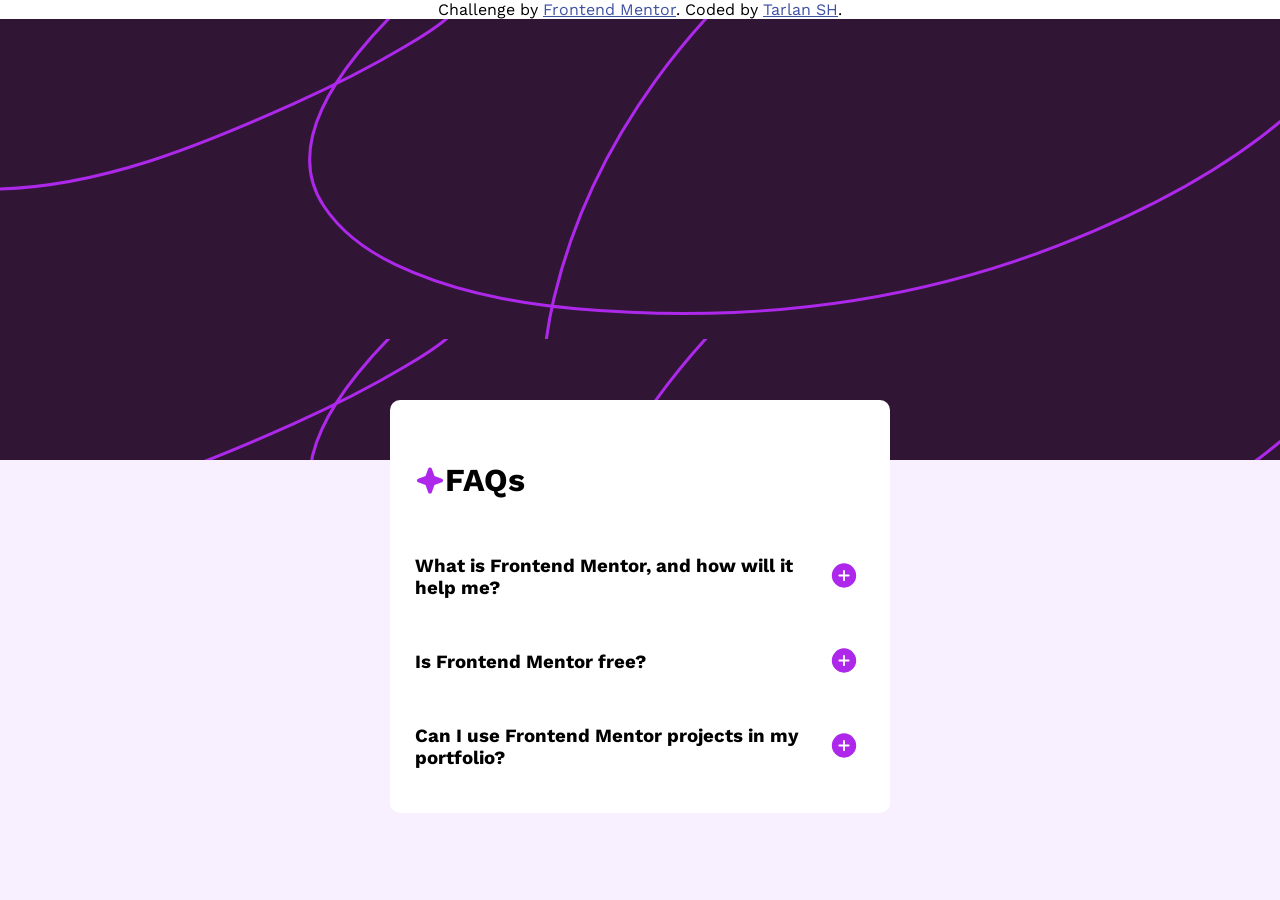
==== index.html @ c080e699 "some changes" ====
<!DOCTYPE html>
<html lang="en">

<head>
  <meta charset="UTF-8">
  <meta name="viewport" content="width=device-width, initial-scale=1.0">
  <!-- displays site properly based on user's device -->

  <link rel="icon" type="image/png" sizes="32x32" href="./assets/images/favicon-32x32.png">
  <link rel="stylesheet" href="/faq-accordion-main/main.css">


  <title>Frontend Mentor | FAQ accordion</title>



</head>

<body>

  <div class="container-fluid">

    <div class="attribution">
      Challenge by <a href="https://www.frontendmentor.io?ref=challenge" target="_blank">Frontend Mentor</a>.
      Coded by <a href="#">Tarlan SH</a>.
    </div>
    <div class="background1"></div>
    <div class="accordiancontainer overlaping">
   
      <div class="accordion">
        <div class="accordion-item">

          <div class="accordion-header">
               <svg xmlns="http://www.w3.org/2000/svg" width="30" height="41" fill="none" viewBox="0 0 40 41"><path fill="#AD28EB" d="M37.5 20.5a2.467 2.467 0 0 1-1.64 2.344l-9.913 3.604-3.603 9.911a2.5 2.5 0 0 1-4.688 0l-3.604-9.922-9.911-3.593a2.5 2.5 0 0 1 0-4.688l9.921-3.604 3.594-9.911a2.5 2.5 0 0 1 4.688 0l3.604 9.921 9.911 3.594A2.467 2.467 0 0 1 37.5 20.5Z"/></svg><h1>FAQs</h1>
              
          </div>
          <div class="accordion-header">
          <h3>What is Frontend Mentor, and how will it help me?</h3>
            <button class="accordion-button collapse" type="button"><img src="./assets/images/icon-plus.svg" alt="plus sign"></button>
          </div>
          <div>
            <div class="accordion-body">Frontend Mentor offers realistic coding challenges to help developers improve
              their frontend coding skills with projects in HTML, CSS, and JavaScript. It's suitable for all levels and
              ideal for portorolio building.
            </div>
          </div>
        </div>
        <div class="accordion-item">

          <div class="accordion-header">
            <h3>
              Is Frontend Mentor free?</h3>
            <button class="accordion-button collapse" type="button"><img src="./assets/images/icon-plus.svg" alt="plus sign"></button>
          </div>

          <div>
            <div class="accordion-body">Frontend Mentor offers realistic coding challenges to help developers improve
              their frontend coding skills with projects in HTML, CSS, and JavaScript. It's suitable for all levels and
              ideal for portorolio building.
            </div>
          </div>
        </div>
        <div class="accordion-item">

          <div class="accordion-header">
            <h3>
              Can I use Frontend Mentor projects in my portfolio?</h3>
            <button class="accordion-button collapse" type="button"><img src="./assets/images/icon-plus.svg" alt="plus sign"></button>
          </div>

          <div>
            <div class="accordion-body">Frontend Mentor offers realistic coding challenges to help developers improve
              their frontend coding skills with projects in HTML, CSS, and JavaScript. It's suitable for all levels and
              ideal for portorolio building.
            </div>
          </div>
        </div>
      </div>
    </div>
    <div class="background2"></div>
  </div>
  <script src="/faq-accordion-main/main.js"></script>

</body>
</body>

</html>
---- faq-accordion-main/main.css ----
body {
    box-sizing: border-box;
    margin: 0%;
    padding: 0%;
    font-family: 'Work Sans', sans-serif;
    font-weight: 400; /* Regular */

  }

  h1 {
    font-family: 'Work Sans', sans-serif;
    font-weight: 700; /* Bold */
  }
  

  @font-face {
    font-family: 'Work Sans';
    font-weight: 400;
    src: url('/faq-accordion-main/assets/fonts/WorkSans-VariableFont_wght.ttf') format('truetype');
  }
  
  @font-face {
    font-family: 'Work Sans';
    font-weight: 600;
    src: url('/faq-accordion-main/assets/fonts/WorkSans-VariableFont_wght.ttf') format('truetype');
  }
  
  @font-face {
    font-family: 'Work Sans';
    font-weight: 700;
    src: url('/faq-accordion-main/assets/fonts/WorkSans-VariableFont_wght.ttf') format('truetype');
  }

  .attribution a {
    color: hsl(228, 45%, 44%);
  }

  .container-fluid {
    display: flex;
    flex-direction: column;
    height: 100vh;
    position: relative;
  }


  .background1,
  .background2 {
    flex: 1;
    z-index: 0;
  }

  .background2 {
    z-index: 0;
  }

  .background1 {
    background-image: url("./assets/images/background-pattern-desktop.svg")

  }

  .background2 {
    background-color: hsl(275, 100%, 97%);
  }

  .overlaping {
    z-index: 1;
    position: absolute;
    top: 400px;
    left: 50%;
    transform: translateX(-50%);
    border-radius: 10px;
    background-color: white;
    padding:25px;

  }

  .accordion {
    width: 450px;

  }

  @media screen and (max-width: 500px) {

    .accordion{
      width: 250px;
      
    }
    .overlaping {
      top: 150px;
    }
    
    
  }

  .attribution {
    text-align: center;
  }

  .accordioncontainer {
    display: flex;
    flex-direction: column;
    align-items: center;
  }

  .accordion-header> span {
    padding: 10px;
    font-family: 'Work Sans', sans-serif;
    font-weight: 700; 
  }



  .accordion-header {
    margin-top: 15px;
    display: flex;
    align-items: center;
    font-size: 1rem;

  }

  .accordion-header> h3:hover {
    cursor: pointer;
    color: purple;
    font-family: 'Work Sans', sans-serif;
    font-weight: 700; 
  }

  .accordion-body {
    border-bottom: 1px solid hsl(293, 25%, 94%);
    margin-top: 20px;
    padding-bottom: 30px;
    display: none;
    font-family: 'Work Sans', sans-serif;
    color: hsl(293, 19%, 72%);
    
   
  }


  .accordion-button {
    
    margin-left: auto;
    border-style: none;
    background-color: hsl(0, 0%, 100%);
   
    
  }

  .accordion-button:hover {
    cursor:pointer;
    
    
  }
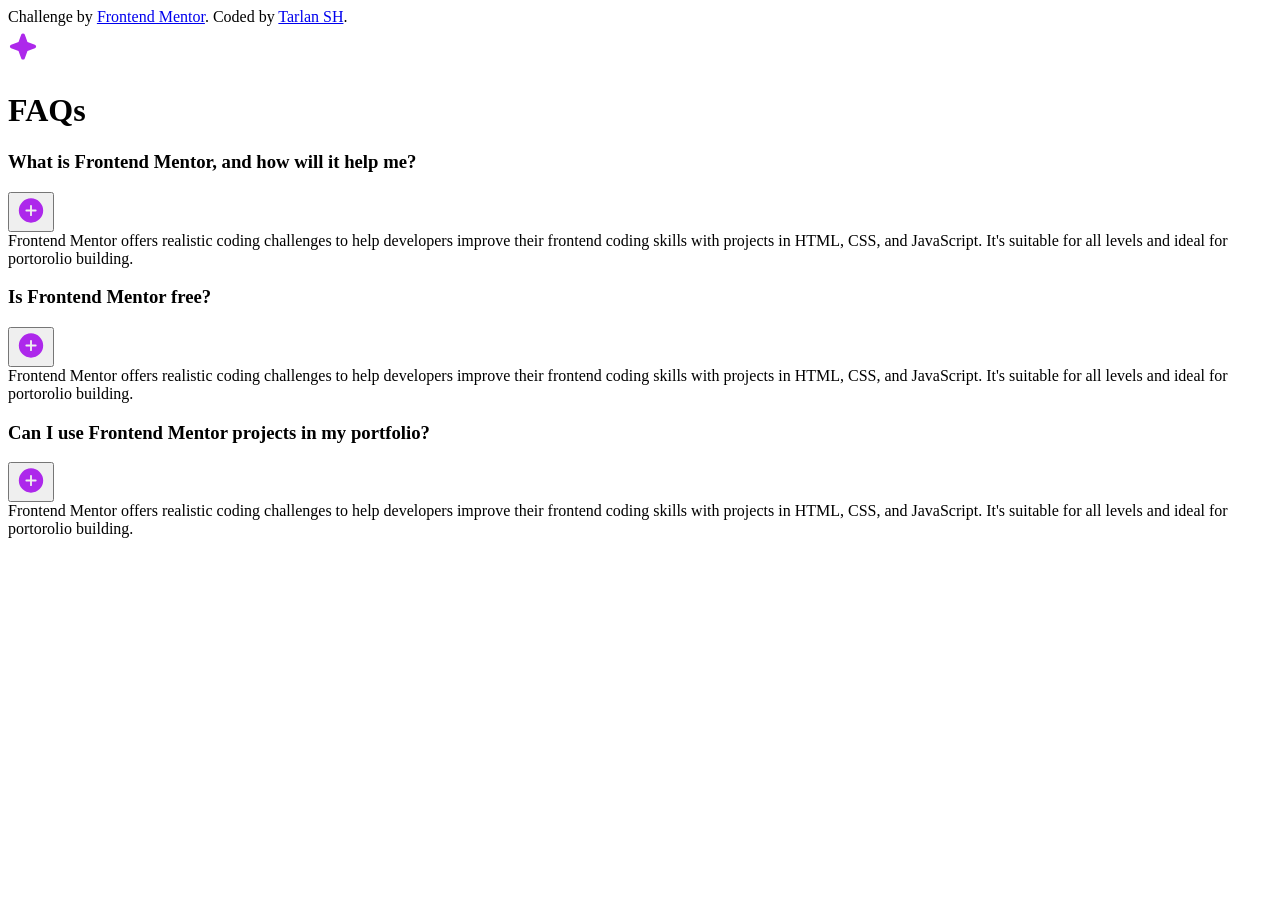
==== commit 0536b03d: "Update index.html" ====
--- a/index.html
+++ b/index.html
@@ -4,10 +4,10 @@
 <head>
   <meta charset="UTF-8">
   <meta name="viewport" content="width=device-width, initial-scale=1.0">
-  <!-- displays site properly based on user's device -->
+  
 
   <link rel="icon" type="image/png" sizes="32x32" href="./assets/images/favicon-32x32.png">
-  <link rel="stylesheet" href="/faq-accordion-main/main.css">
+  <link rel="stylesheet" href="/faqMentor/style.css">
 
 
   <title>Frontend Mentor | FAQ accordion</title>
@@ -79,9 +79,9 @@
     </div>
     <div class="background2"></div>
   </div>
-  <script src="/faq-accordion-main/main.js"></script>
+  <script src="/faqMentor/main.js"></script>
 
 </body>
 </body>
 
-</html>+</html>
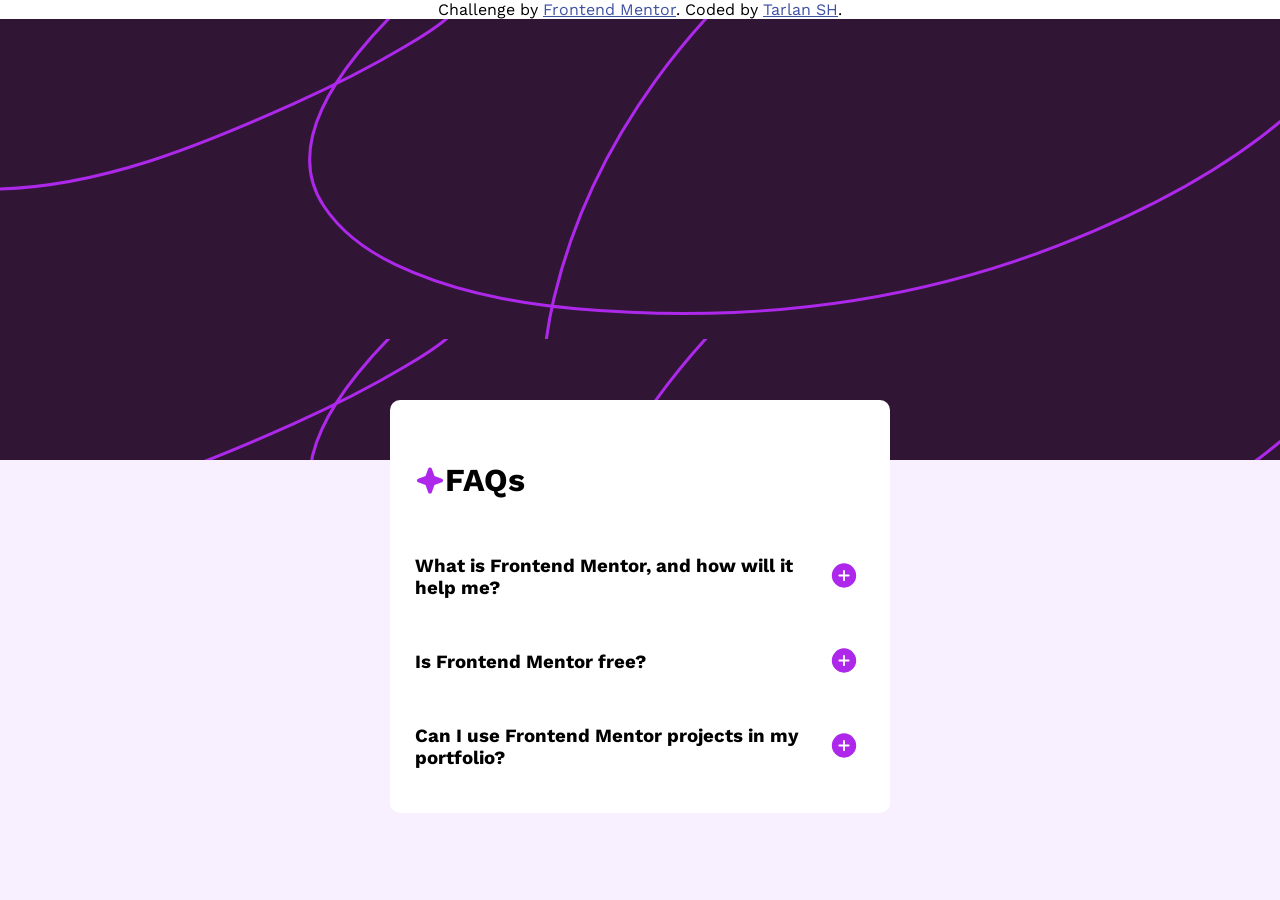
==== commit 0815dd99: "sth" ====
--- a/index.html
+++ b/index.html
@@ -7,7 +7,7 @@
   
 
   <link rel="icon" type="image/png" sizes="32x32" href="./assets/images/favicon-32x32.png">
-  <link rel="stylesheet" href="/faqMentor/style.css">
+  <link rel="stylesheet" href="./style.css">
 
 
   <title>Frontend Mentor | FAQ accordion</title>
@@ -79,9 +79,9 @@
     </div>
     <div class="background2"></div>
   </div>
-  <script src="/faqMentor/main.js"></script>
+  <script src="/main.js"></script>
 
 </body>
 </body>
 
-</html>
+</html>
--- a/style.css
+++ b/style.css
@@ -0,0 +1,156 @@
+
+body {
+    box-sizing: border-box;
+    margin: 0%;
+    padding: 0%;
+    font-family: 'Work Sans', sans-serif;
+    font-weight: 400; /* Regular */
+
+  }
+
+  h1 {
+    font-family: 'Work Sans', sans-serif;
+    font-weight: 700; /* Bold */
+  }
+  
+
+  @font-face {
+    font-family: 'Work Sans';
+    font-weight: 400;
+    src: url('/faq-accordion-main/assets/fonts/WorkSans-VariableFont_wght.ttf') format('truetype');
+  }
+  
+  @font-face {
+    font-family: 'Work Sans';
+    font-weight: 600;
+    src: url('/faq-accordion-main/assets/fonts/WorkSans-VariableFont_wght.ttf') format('truetype');
+  }
+  
+  @font-face {
+    font-family: 'Work Sans';
+    font-weight: 700;
+    src: url('/faq-accordion-main/assets/fonts/WorkSans-VariableFont_wght.ttf') format('truetype');
+  }
+
+  .attribution a {
+    color: hsl(228, 45%, 44%);
+  }
+
+  .container-fluid {
+    display: flex;
+    flex-direction: column;
+    height: 100vh;
+    position: relative;
+  }
+
+
+  .background1,
+  .background2 {
+    flex: 1;
+    z-index: 0;
+  }
+
+  .background2 {
+    z-index: 0;
+  }
+
+  .background1 {
+    background-image: url("./assets/images/background-pattern-desktop.svg")
+
+  }
+
+  .background2 {
+    background-color: hsl(275, 100%, 97%);
+  }
+
+  .overlaping {
+    z-index: 1;
+    position: absolute;
+    top: 400px;
+    left: 50%;
+    transform: translateX(-50%);
+    border-radius: 10px;
+    background-color: white;
+    padding:25px;
+
+  }
+
+  .accordion {
+    width: 450px;
+
+  }
+
+  @media screen and (max-width: 500px) {
+
+    .accordion{
+      width: 250px;
+      
+    }
+    .overlaping {
+      top: 150px;
+    }
+    
+    
+  }
+
+  .attribution {
+    text-align: center;
+  }
+
+  .accordioncontainer {
+    display: flex;
+    flex-direction: column;
+    align-items: center;
+  }
+
+  .accordion-header> span {
+    padding: 10px;
+    font-family: 'Work Sans', sans-serif;
+    font-weight: 700; 
+  }
+
+
+
+  .accordion-header {
+    margin-top: 15px;
+    display: flex;
+    align-items: center;
+    font-size: 1rem;
+
+  }
+
+  .accordion-header> h3:hover {
+    cursor: pointer;
+    color: purple;
+    font-family: 'Work Sans', sans-serif;
+    font-weight: 700; 
+  }
+
+  .accordion-body {
+    border-bottom: 1px solid hsl(293, 25%, 94%);
+    margin-top: 20px;
+    padding-bottom: 30px;
+    display: none;
+    font-family: 'Work Sans', sans-serif;
+    color: hsl(293, 19%, 72%);
+    
+   
+  }
+
+
+  .accordion-button {
+    
+    margin-left: auto;
+    border-style: none;
+    background-color: hsl(0, 0%, 100%);
+   
+    
+  }
+
+  .accordion-button:hover {
+    cursor:pointer;
+    
+    
+  }
+
+  
